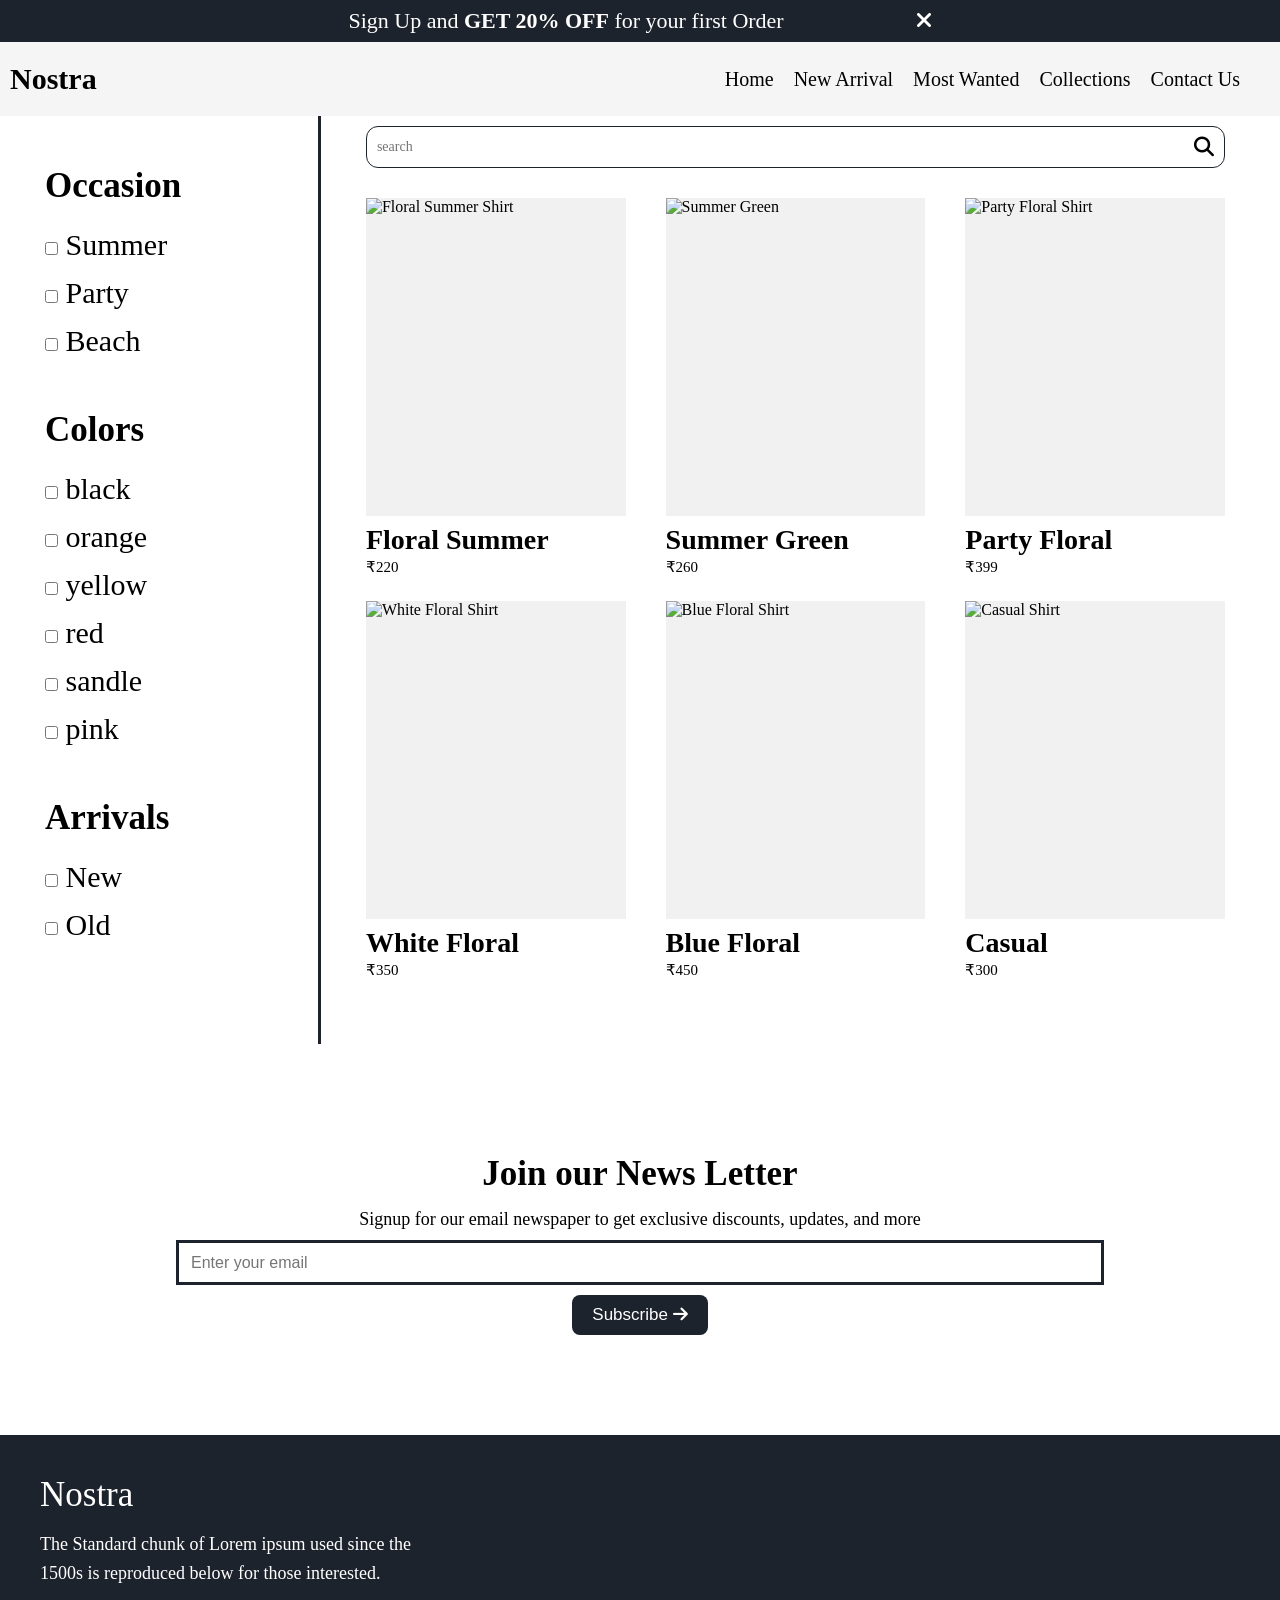
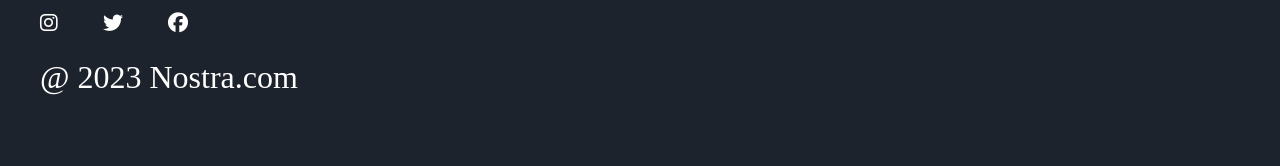
==== Collections.html @ be6a78f8 "Initial commit - Nostra Ecommerce" ====
<!DOCTYPE html>
<html lang="en">

<head>
    <meta charset="UTF-8">
    <meta name="viewport" content="width=device-width, initial-scale=1.0">

    <title>Collections</title>

    <!-- CSS -->
    <link rel="stylesheet" href="style.css">

    <!-- Google Fonts -->
    <link rel="preconnect" href="https://fonts.googleapis.com">
    <link rel="preconnect" href="https://fonts.gstatic.com" crossorigin>

    <link href="https://fonts.googleapis.com/css2?family=Poppins:wght@400;500;700&display=swap" rel="stylesheet">

    <!-- Font Awesome -->
    <link rel="stylesheet" href="https://cdnjs.cloudflare.com/ajax/libs/font-awesome/6.4.2/css/all.min.css">

</head>

<body>

    <!-- Offer Bar -->

    <div class="offer-bar">

        <p>
            Sign Up and <b>GET 20% OFF</b> for your first Order

            <i id="offer-close" class="fa-solid fa-xmark"
                style="margin-left: 10%; cursor: pointer;"></i>
        </p>

    </div>


    <!-- Header -->

    <div class="header">

        <h1>Nostra</h1>
         <div class="navbar-menu-toggle">

            <i id="side-navbar-activate" class="fa-solid fa-bars"></i>

        </div>
        <div class="sub_header">

            <a href="index.html">Home</a>

            <a href="#new-arrivals">New Arrival</a>

            <a href="#most-wanted">Most Wanted</a>

            <a href="Collections.html">Collections</a>

            <a href="Contact Us.html">Contact Us</a>

        </div>

    </div>

        

    </nav>


    <!-- Side Navbar -->

    <div class="side-navbar">

        <p style="text-align: right;">

            <i id="side-navbar-close" class="fa-solid fa-xmark"></i>

        </p>

        <div class="side-navbar-links">

            <p class="side-navbar-link">
                <a href="./index.html">Home</a>
            </p>

            <p class="side-navbar-link">
                <a href="./index.html#new-arrivals">New Arrival</a>
            </p>

            <p class="side-navbar-link">
                <a href="./index.html#most-wanted">Most Wanted</a>
            </p>

            <p class="side-navbar-link">
                <a href="./collections.html">Collections</a>
            </p>

            <p class="side-navbar-link">
                <a href="./contactus.html">Contact Us</a>
            </p>

        </div>

    </div>


    <!-- Main Container -->

    <div class="container">

        <div class="divide-section">


            <!-- Filter Section -->

            <div class="filter-section">

                <h3 class="filter-section-occasion">Occasion</h3>

                <div>

                    <input type="checkbox" name="tags" value="summer"> Summer <br>

                    <input type="checkbox" name="tags" value="party"> Party <br>

                    <input type="checkbox" name="tags" value="beach"> Beach

                </div>


                <h3 class="filter-section-colors">Colors</h3>

                <div>

                    <input type="checkbox" name="tags" value="black"> black <br>

                    <input type="checkbox" name="tags" value="orange"> orange <br>

                    <input type="checkbox" name="tags" value="yellow"> yellow <br>

                    <input type="checkbox" name="tags" value="red"> red <br>
                    <input type="checkbox" name="tags" value="sandle"> sandle <br>
                    <input type="checkbox" name="tags" value="pink"> pink <br>

                </div>


                <h3 class="filter-section-arrivals">Arrivals</h3>

                <div>

                    <input type="checkbox" name="tags" value="new"> New <br>

                    <input type="checkbox" name="tags" value="old"> Old

                </div>

            </div>


            <!-- Product Section -->

            <div class="product-section">


                <!-- Search Bar -->

                <form class="navbar-search">

                    <input type="search" placeholder="search" id="search">

                    <i class="fa-solid fa-magnifying-glass"></i>

                </form>


                <!-- Products -->

                <div class="products">


                    <!-- Product 1 -->

                    <div class="product">

                        <img src="C:\Users\moham\OneDrive\Desktop\New folder\week5\images\61+Uta4FEAL._AC_UL320_.jpg" alt="Floral Summer Shirt">

                        <h2>Floral Summer </h2>

                        <p>₹220</p>

                    </div>


                    <!-- Product 2 -->

                    <div class="product">

                        <img src="C:\Users\moham\OneDrive\Desktop\New folder\week5\images\61-ehgCJ+bL._AC_UL320_.jpg" alt="Summer Green">

                        <h2>Summer Green</h2>

                        <p>₹260</p>

                    </div>


                    <!-- Product 3 -->

                    <div class="product">

                        <img src="C:\Users\moham\OneDrive\Desktop\New folder\week5\images\61H6KwYXuvL._AC_UL320_.jpg" alt="Party Floral Shirt">

                        <h2>Party Floral </h2>

                        <p>₹399</p>

                    </div>


                    <!-- Product 4 -->

                    <div class="product">

                        <img src="C:\Users\moham\OneDrive\Desktop\New folder\week5\images\61Iv8PJQZ9L._AC_UL320_.jpg" alt="White Floral Shirt">

                        <h2>White Floral </h2>

                        <p>₹350</p>

                    </div>


                    <!-- Product 5 -->

                    <div class="product">

                        <img src="C:\Users\moham\OneDrive\Desktop\New folder\week5\images\61sc5UfJIZL._AC_UL320_.jpg" alt="Blue Floral Shirt">

                        <h2>Blue Floral </h2>

                        <p>₹450</p>

                    </div>


                    <!-- Product 6 -->

                    <div class="product">

                        <img src="C:\Users\moham\OneDrive\Desktop\New folder\week5\images\71W3BEHsVwL._AC_UL320_.jpg" alt="Casual Shirt">

                        <h2>Casual </h2>

                        <p>₹300</p>

                    </div>


                </div>

            </div>

        </div>


        <!-- Newsletter -->

        <div class="news">

            <h2>Join our News Letter</h2>

            <p>
                Signup for our email newspaper to get exclusive discounts,
                updates, and more
            </p>

            <div style="margin-top: 10px;">

                <input class="search" type="email" placeholder="Enter your email">

            </div>

            <div>

                <button>
                    Subscribe
                    <i class="fa-solid fa-arrow-right"></i>
                </button>

            </div>

        </div>

    </div>


    <!-- Footer -->

    <div class="footer">

        <div class="footer-container">

            <div class="footer-box-1">

                <h2 class="headingText">Nostra</h2>

                <p>
                    The Standard chunk of Lorem ipsum
                    used since the 1500s is reproduced
                    below for those interested.
                </p>

                <div class="footer-icon-container">

                    <i class="icon fa-brands fa-instagram" style="color: #ffffff;"></i>

                    <i class="icon fa-brands fa-twitter" style="color: #ffffff;"></i>

                    <i class="icon fa-brands fa-facebook" style="color: #ffffff;"></i>

                </div>

            </div>

        </div>

        <p class="subtitle">@ 2023 Nostra.com</p>

    </div>


    <!-- JavaScript -->

    <script src="collections.js"></script>

</body>

</html>
---- style.css ----
* {
    margin: 0;
    padding: 0;
    box-sizing: border-box;
}

.header{
    background-color: whitesmoke;
    display: flex;
    justify-content: space-between;
    align-items: center;
    padding-left: 10px;
    padding-right: 40px;
    padding-top: 20px;
    padding-bottom: 20px;
    
}
.header h1{
    font-weight: bold;
    font-size: 30px;
}
.sub_header{
    display: flex;
    gap:20px;
    font-size: 20px;
}
.sub_header a{
    text-decoration: none;
    color: black;
}
.sub_header a:hover{
text-decoration: underline;
color: black;
}
.img_container {
    width: 100%;
}


.img {
    position: relative;
    width: 100%;
    height: 450px;
    overflow: hidden;
}

.img-track {
    display: flex;
    width: 100%;
    height: 100%;
    transition: transform 1.2s ease-in-out;
}

.img-slide {
    flex: 0 0 100%;
    width: 100%;
    height: 100%;
    display: flex;
}

.img-slide img:first-child {
    width: 65%;
    height: 100%;
    object-fit: cover;
}

.img-slide img:last-child {
    width: 35%;
    height: 100%;
    object-fit: cover;
}

.imgtext {
    position: absolute;
    top: 50%;
    left: 50%;
    transform: translate(-50%, -50%);
    text-align: center;
    color: white;
    width: 80%;
    z-index: 1;
    pointer-events: none;
}

.imgtext h1 {
    font-size: 100px;
    font-weight: bold;
}

.imgtext p {
    font-size: 18px;
    font-weight: bold;
    padding-bottom: 5px;
}

.shopnow {
    padding: 10px 20px;
    cursor: pointer;
    pointer-events: auto;
}

.left, .right {
    position: absolute;
    top: 50%;
    transform: translateY(-50%);
    background: white;
    border: none;
    padding: 12px;
    cursor: pointer;
    z-index: 2;
}

.left {
    left: 10px;
}

.right {
    right: 10px;
}
/* Brand Section */

.brands {
    display: flex;
    justify-content: space-between;
    align-items: center;
    padding: 30px 15px;
    width: 100%;
}

.brand {
    text-align: center;
}

.brand i {
    font-size: 50px;
    margin-bottom: 10px;
    color: black;
}

.brand h1 {
    font-size: 30px;
    font-weight: normal;
}


/* Customer Experience Section */

.experience {
    padding: 40px 15px;
}

.experience-heading {
    display: flex;
    justify-content: space-between;
    align-items: center;
    margin-bottom: 35px;
}

.experience-heading h1 {
    font-size: 35px;
    font-weight: bold;
    line-height: 1.5;
}

.experience-heading p {
    font-size: 25px;
}


/* Experience Cards */

.experience-container {
    display: grid;
    grid-template-columns: repeat(4, 1fr);
    gap: 10px;
}

.experience-box {
    background-color: #f1f2f5;
    padding: 15px 10px;
    border-radius: 5px;
}

.experience-box i {
    font-size: 45px;
    margin-bottom: 10px;
}

.experience-box h3 {
    font-size: 16px;
    margin-bottom: 5px;
}

.experience-box p {
    font-size: 16px;
    line-height: 1.6;
}


/* New Arrivals */

.new-arrivals {
    padding: 40px 15px;
}

.new-arrivals h1 {
    font-size: 25px;
}


/* Responsive Design */

@media screen and (max-width: 768px) {

    .brands {
        display: grid;
        grid-template-columns: repeat(3, 1fr);
        gap: 25px;
    }

    .brand h1 {
        font-size: 20px;
    }

    .brand i {
        font-size: 35px;
    }

    .experience-heading {
        flex-direction: column;
        align-items: flex-start;
        gap: 15px;
    }

    .experience-heading h1 {
        font-size: 25px;
    }

    .experience-heading p {
        font-size: 16px;
    }

    .experience-container {
        grid-template-columns: repeat(2, 1fr);
    }
}
.new-arrivals {
    width: 100%;
    padding: 0 3px;
}

.new-arrivals h2 {
    font-size: 24px;
    font-weight: bold;
    margin-bottom: 35px;
}

.product-container {
    display: flex;
    justify-content: space-between;
    gap: 30px;
}

.product-card {
    width: 24%;
    height: 326px;
    position: relative;
    overflow: hidden;
    border-radius: 7px;
}

.product-card img {
    width: 100%;
    height: 100%;
    object-fit: cover;
}

.overlay {
    position: absolute;
    top: 0;
    left: 0;
    width: 100%;
    height: 100%;
    background: rgba(0, 0, 0, 0.60);
}

.product-card button {
    position: absolute;
    top: 50%;
    left: 50%;
    transform: translate(-50%, -50%);

    background: #fff;
    color: #000;
    border: none;
    border-radius: 10px;

    padding: 16px 32px;
    font-size: 18px;
    cursor: pointer;
    white-space: nowrap;
}

.product-card button:hover {
    background: #000;
    color: #fff;
}
.most-wanted {
    padding: 10px;
}

.most-wanted h2 {
    font-size: 24px;
    margin-bottom: 35px;
    margin-top: 15PX;
}

.slider-wrapper {
    position: relative;
    width: 100%;
    margin-bottom: 17px;
}

.product-container {
    display: flex;
    gap: 20px;
    overflow-x: auto;
    scroll-behavior: smooth;
    scrollbar-width: none;
}

.product-container::-webkit-scrollbar {
    display: none;
}

.product-card {
    position: relative;
    flex: 0 0 320px;
    height: 318px;
    background: #f2f2f2;
    border-radius: 7px;
    overflow: hidden;
}

.product-card img {
    width: 100%;
    height: 100%;
    object-fit: contain;
}

.sale {
    position: absolute;
    top: 3px;
    left: 3px;
    background: red;
    color: white;
    font-size: 30px;
    padding: 5px 12px;
    border-radius: 7px;
    z-index: 2;
}

.heart {
    position: absolute;
    bottom: 25px;
    right: 15px;
    font-size: 48px;
    color: black;
    cursor: pointer;
    z-index: 2;
}

.heart.active {
    color: red;
}

.arrow {
    position: absolute;
    top: 50%;
    transform: translateY(-50%);
    background: white;
    border: none;
    font-size: 25px;
    padding: 12px;
    cursor: pointer;
    z-index: 5;
    border-radius: 50%;
}

.left {
    left: 5px;
}

.right {
    right: 5px;
}
/* Limited Offer */

.limited-offer {
    background-color: #1d232c;
    color: white;

    display: flex;
    align-items: center;
    justify-content: center;

    gap: 75px;
    padding: 32px;
}

.offer-image img {
    width: 500px;
    height: 300px;
    object-fit: cover;
    
}

.offer-content h1 {
    font-size: 48px;
    margin-bottom: 15px;
}

.offer-content h2 {
    font-size: 32px;
    margin-bottom: 15px;
}

.shop-btn {
    background-color: white;
    color: black;

    border: none;
    border-radius: 10px;

    padding: 18px 35px;
    font-size: 18px;

    cursor: pointer;
}

.shop-btn:hover {
    background-color: #ddd;
}


/* Newsletter */

.newsletter {
    text-align: center;
    padding: 85px 20px;
}

.newsletter h1 {
    font-size: 46px;
    margin-bottom: 15px;
}

.newsletter p {
    font-size: 30px;
    margin-bottom: 20px;
}

.newsletter form {
    display: flex;
    flex-direction: column;
    align-items: center;
}

.newsletter input {
    width: 90%;
    height: 45px;

    border: 3px solid #1d232c;
    padding: 10px;
    font-size: 18px;

    margin-bottom: 20px;
}

.newsletter button {
    background-color: #1d232c;
    color: white;

    border: none;
    border-radius: 10px;

    padding: 15px 30px;
    font-size: 20px;

    cursor: pointer;
}

.newsletter button:hover {
    background-color: #394554;
}
/* Footer */

.footer {
    background-color: #1d232c;
    color: white;

    padding: 45px 40px;
}

/* Website Name */

.footer h1 {
    font-size: 48px;
    margin-bottom: 12px;
}

/* Description */

.footer p {
    font-size: 32px;
    line-height: 1.5;
    margin-bottom: 25px;
}

/* Social Icons */

.social-icons {
    display: flex;
    gap: 80px;
    margin-left: 30px;
    margin-bottom: 35px;
}

.social-icons a {
    color: white;
    font-size: 30px;
    text-decoration: none;
}

.social-icons a:hover {
    color: #bdbdbd;
}

/* Copyright */

.footer h2 {
    font-size: 32px;
    font-weight: normal;
}
html {
    scroll-behavior: smooth;
}
/* Offer Bar */

.offer-bar {
    background-color: #1d232c;
    color: white;
    text-align: center;
    padding: 8px;
    font-size: 22px;
}

#offer-close {
    cursor: pointer;
}


/* Navigation Bar */

.navbar {
    display: flex;
    justify-content: space-between;
    align-items: center;
    padding: 20px;
    background-color: white;
}

.navbar h1 {
    font-size: 30px;
    font-weight: bold;
}

.navbar-links {
    display: flex;
    gap: 70px;
}

.navbar-link a {
    text-decoration: none;
    color: black;
    font-size: 16px;
}

.navbar-link a:hover {
    text-decoration: underline;
}

.navbar-menu-toggle {
    display: none;
}


/* Collections Main Container */

.container {
    width: 100%;
    padding: 10px;
}

.divide-section {
    display: flex;
    gap: 30px;
}


/* Filter Section - Left Side */

.filter-section {
    width: 24%;
    padding: 50px 5px;
    border-right: 3px solid #1d232c;
}

.filter-section h3 {
    font-size: 35px;
    font-weight: bold;
    margin-bottom: 15px;
}

.filter-section div {
    font-size: 30px;
    line-height: 1.6;
    margin-bottom: 45px;
}

.filter-section input {
    width: 13px;
    height: 13px;
    cursor: pointer;
}

.filter-section-colors {
    margin-top: 30px;
}

.filter-section-arrivals {
    margin-top: 30px;
}


/* Product Section - Right Side */

.product-section {
    width: 76%;
    padding: 10px 15px;
}


/* Search Bar */

.navbar-search {
    width: 100%;
    display: flex;
    align-items: center;
    border: 1px solid #1d232c;
    border-radius: 12px;
    padding: 10px;
    margin-bottom: 30px;
}

.navbar-search input {
    width: 100%;
    border: none;
    outline: none;
    font-size: 14px;
    font-family: inherit;
}

.navbar-search i {
    font-size: 20px;
    cursor: pointer;
}


/* Products Grid */

.products {
    display: grid;
    grid-template-columns: repeat(3, 1fr);
    column-gap: 40px;
    row-gap: 25px;
}


/* Individual Products */

.products > div {
    width: 100%;
    min-width: 0;
}

.products img {
    width: 100%;
    height: 318px;
    object-fit: cover;
    display: block;
    background-color: #f1f1f1;
}

.products h2 {
    font-size: 28px;
    font-weight: bold;
    margin-top: 8px;
}

.products p {
    font-size: 15px;
    margin-top: 2px;
}


/* Newsletter */

.news {
    text-align: center;
    padding: 60px 20px;
}

.news h2 {
    font-size: 35px;
    margin-bottom: 15px;
}

.news p {
    font-size: 18px;
}

.news input {
    width: 80%;
    height: 45px;
    border: 3px solid #1d232c;
    padding: 10px;
    font-size: 16px;
}

.news button {
    background-color: #1d232c;
    color: white;
    border: none;
    border-radius: 8px;
    padding: 15px 25px;
    margin-top: 15px;
    font-size: 17px;
    cursor: pointer;
}


/* Collections Footer */

.footer {
    background-color: #1d232c;
    color: white;
    padding: 40px;
}

.footer-box-1 h2 {
    font-size: 35px;
    margin-bottom: 15px;
}

.footer-box-1 p {
    font-size: 18px;
    line-height: 1.6;
}

.footer-icon-container {
    display: flex;
    gap: 30px;
    margin-top: 20px;
}

.footer-icon-container i {
    font-size: 25px;
    cursor: pointer;
}

.subtitle {
    margin-top: 25px;
    font-size: 16px;
}

/* Side Navbar */

.side-navbar {
    background-color: #1d232c;
    width: 60%;
    height: 100%;
    position: fixed;
    top: 0;
    left: -60%;
    padding: 20px;
    color: white;
    z-index: 1000;
    transition: 0.5s;
}

.side-navbar.active {
    left: 0;
}

.side-navbar p {
    margin-bottom: 25px;
}

.side-navbar-links {
    display: flex;
    flex-direction: column;
    gap: 25px;
}

.side-navbar-link a {
    color: white;
    text-decoration: none;
    font-size: 18px;
}

#side-navbar-close {
    cursor: pointer;
    font-size: 25px;
}


/* Desktop Screen */

.navbar-menu-toggle {
    display: none;
}

@media screen and (max-width: 768px) {

    .navbar-links {
        display: none;
    }

    .navbar-menu-toggle {
        display: block;
        font-size: 25px;
        cursor: pointer;
    }

}
.side-navbar {
    position: fixed;
    top: 0;
    left: -60%;
    width: 50%;
    height: 100%;
    background-color: #1d232c;
    color: white;
    padding: 20px;
    transition: 0.5s;
    z-index: 100;
}

.side-navbar.active {
    left: 0;
}

.side-navbar-links a {
    color: white;
    text-decoration: none;
    font-size: 20px;
}

.side-navbar-link {
    margin-bottom: 25px;
    cursor: pointer;
}

#side-navbar-close {
    cursor: pointer;
    font-size: 25px;
}
/* NAVBAR */
.navbar {
    display: flex;
    justify-content: space-between;
    align-items: center;
    padding: 20px 50px;
}

.navbar-links {
    display: flex;
    column-gap: 20px;
}

.navbar-link a {
    text-decoration: none;
    color: #1d232c;
}

.navbar-menu-toggle {
    display: none;
    cursor: pointer;
}

/* SIDE NAVBAR */
.side-navbar {
    background-color: #1d232c;
    color: white;
    width: 50%;
    height: 100%;
    position: fixed;
    top: 0;
    left: -60%;
    padding: 20px;
    transition: 0.5s;
    z-index: 100;
}

.side-navbar-links a {
    color: white;
    text-decoration: none;
}

.side-navbar-link {
    margin-bottom: 25px;
}

/* CONTACT FORM CONTAINER */
.container {
    margin: 0 auto;
    padding: 0 20px;
    max-width: 1240px;
}

/* CONTACT FORM */
.contact-form {
    background-color: #1d232c;
    color: white;
    padding: 75px 80px;
    border-radius: 8px;
    margin-top: 20px;
}

.contact-form h2 {
    font-size: 23px;
    margin-bottom: 18px;
}

.contact-form label {
    display: block;
    margin-bottom: 15px;
    font-size: 16px;
}

.contact-form input[type="text"],
.contact-form textarea {
    width: 100%;
    padding: 15px;
    margin-bottom: 15px;
    border: none;
    border-radius: 4px;
    font-size: 16px;
    outline: none;
}

.contact-form input[type="text"] {
    height: 84px;
}

.contact-form textarea {
    height: 143px;
    resize: vertical;
}

.contact-form input[type="submit"] {
    background-color: #0066cc;
    color: white;
    padding: 10px 20px;
    border: none;
    border-radius: 4px;
    font-size: 16px;
    cursor: pointer;
}

.contact-form input[type="submit"]:hover {
    background-color: #0052a3;
}

/* NEWSLETTER */
.news {
    text-align: center;
    margin-top: 50px;
}

.news input {
    width: 80%;
    padding: 12px;
    border: solid 3px #1d232c;
}

.news button {
    margin-top: 10px;
    padding: 10px 20px;
    background-color: #1d232c;
    color: white;
    border: none;
    cursor: pointer;
}

/* FOOTER */
.footer {
    background-color: #1d232c;
    color: white;
    padding: 40px;
    margin-top: 40px;
}

.footer-container {
    display: flex;
    justify-content: space-between;
}

.footer-box-1 {
    max-width: 400px;
}

.footer-icon-container {
    margin-top: 15px;
}

.footer-icon-container i {
    margin-right: 15px;
    font-size: 20px;
}

.subtitle {
    margin-top: 20px;
}

/* SIDE NAVBAR */

#side-navbar-activate {
    display: none;
    font-size: 25px;
    cursor: pointer;
}

.side-navbar {
    position: fixed;
    top: 0;
    left: -100%;
    width: 75%;
    height: 100vh;
    background-color: #1d232c;
    color: white;
    padding: 20px;
    z-index: 1000;
    transition: 0.5s;
}

.side-navbar.active {
    left: 0;
}

.side-navbar-links {
    display: flex;
    flex-direction: column;
    gap: 25px;
}

.side-navbar-link a {
    color: white;
    text-decoration: none;
    font-size: 18px;
}

#side-navbar-close {
    cursor: pointer;
    font-size: 25px;
}

/* MOBILE VIEW */

@media screen and (max-width: 767px) {

    .header {
        flex-direction: row;
        justify-content: space-between;
        align-items: center;
    }

    .sub_header {
        display: none;
    }

    #side-navbar-activate {
        display: block;
    }
}

/* =========================
   TABLET VIEW
========================= */

@media screen and (min-width: 768px) and (max-width: 1023px) {

    .header {
        padding: 15px 20px;
    }

    .header h1 {
        font-size: 25px;
    }

    .sub_header {
        gap: 12px;
        font-size: 15px;
    }

    .img {
        height: 350px;
    }

    .imgtext h1 {
        font-size: 45px;
    }

    .brands {
        display: grid;
        grid-template-columns: repeat(4, 1fr);
        gap: 25px;
    }

    .experience-heading h1 {
        font-size: 28px;
    }

    .experience-heading p {
        font-size: 18px;
    }

    .experience-container {
        grid-template-columns: repeat(2, 1fr);
    }

    .new-arrivals .product-container {
        display: grid;
        grid-template-columns: repeat(2, 1fr);
        gap: 15px;
    }

    .limited-offer {
        gap: 25px;
        padding: 25px;
    }

    .offer-image img {
        width: 100%;
        max-width: 350px;
        height: 250px;
    }

    .offer-content h1 {
        font-size: 35px;
    }

    .offer-content h2 {
        font-size: 22px;
    }

    .newsletter h1 {
        font-size: 35px;
    }

    .newsletter p {
        font-size: 20px;
    }

    .footer p {
        font-size: 22px;
    }

}
/* =========================
   MOBILE VIEW
========================= */

@media screen and (max-width: 767px) {

    /* Offer Bar */

    .offer-bar {
        font-size: 13px;
        padding: 10px 5px;
    }

    #offer-close {
        margin-left: 5% !important;
    }


    /* Header */

    .header {
        padding: 15px;
        flex-direction: column;
        gap: 15px;
    }

    .header h1 {
        font-size: 25px;
    }

    .sub_header {
        width: 100%;
        gap: 15px;
        overflow-x: auto;
        white-space: nowrap;
        font-size: 14px;
        padding-bottom: 5px;
    }


    /* Image Slider */

    .img {
        height: 280px;
    }

    .img-slide img:first-child {
        width: 65%;
    }

    .img-slide img:last-child {
        width: 35%;
    }

    .imgtext {
        width: 90%;
    }

    .imgtext h1 {
        font-size: 30px;
    }

    .imgtext p {
        font-size: 15px;
    }

    .shopnow {
        padding: 8px 15px;
        font-size: 13px;
    }

    .left, .right {
        padding: 8px;
        font-size: 14px;
    }


    /* Brands */

    .brands {
        display: grid;
        grid-template-columns: repeat(3, 1fr);
        gap: 20px;
        padding: 25px 10px;
    }

    .brand i {
        font-size: 30px;
    }

    .brand h1 {
        font-size: 16px;
    }


    /* Experience */

    .experience {
        padding: 25px 12px;
    }

    .experience-heading {
        flex-direction: column;
        align-items: flex-start;
        gap: 10px;
    }

    .experience-heading h1 {
        font-size: 23px;
    }

    .experience-heading p {
        font-size: 14px;
    }

    .experience-container {
        grid-template-columns: repeat(2, 1fr);
        gap: 10px;
    }

    .experience-box {
        padding: 12px 8px;
    }

    .experience-box i {
        font-size: 30px;
    }

    .experience-box h3 {
        font-size: 14px;
    }

    .experience-box p {
        font-size: 12px;
    }


    /* New Arrivals */

    .new-arrivals {
        padding: 20px 10px;
    }

    .new-arrivals h2 {
        font-size: 22px;
        margin-bottom: 20px;
    }

    .new-arrivals .product-container {
        display: grid;
        grid-template-columns: repeat(2, 1fr);
        gap: 12px;
    }

    .new-arrivals .product-card {
        width: 100%;
        min-width: 0;
        height: 200px;
        flex: none;
    }

    .new-arrivals .product-card button {
        padding: 10px 12px;
        font-size: 12px;
    }


    /* Most Wanted */

    .most-wanted {
        padding: 10px;
    }

    .most-wanted h2 {
        font-size: 22px;
        margin-bottom: 20px;
    }

    .most-wanted .product-container {
        gap: 12px;
    }

    .most-wanted .product-card {
        flex: 0 0 220px;
        height: 220px;
    }

    .sale {
        font-size: 18px;
        padding: 5px 8px;
    }

    .heart {
        font-size: 35px;
        bottom: 10px;
    }

    .arrow {
        font-size: 16px;
        padding: 8px;
    }


    /* Limited Offer */

    .limited-offer {
        flex-direction: column;
        gap: 20px;
        padding: 20px 12px;
        text-align: center;
    }

    .offer-image {
        width: 100%;
    }

    .offer-image img {
        width: 100%;
        height: 220px;
    }

    .offer-content h1 {
        font-size: 30px;
    }

    .offer-content h2 {
        font-size: 20px;
    }

    .shop-btn {
        padding: 12px 20px;
        font-size: 15px;
    }


    /* Newsletter */

    .newsletter {
        padding: 40px 15px;
    }

    .newsletter h1 {
        font-size: 25px;
    }

    .newsletter p {
        font-size: 15px;
    }

    .newsletter input {
        width: 100%;
        font-size: 14px;
    }

    .newsletter button {
        font-size: 15px;
        padding: 12px 20px;
    }


    /* Footer */

    .footer {
        padding: 25px 15px;
    }

    .footer h1 {
        font-size: 30px;
    }

    .footer p {
        font-size: 15px;
    }

    .social-icons {
        gap: 30px;
        margin-left: 0;
    }

    .social-icons a {
        font-size: 22px;
    }

    .footer h2 {
        font-size: 17px;
    }

}
/* MOBILE VIEW */

@media screen and (max-width: 767px) {

    /* Header */

    .header {
        display: flex;
        justify-content: space-between;
        align-items: center;
        padding: 15px 20px;
    }

    .header h1 {
        font-size: 25px;
    }

    .sub_header {
        display: none;
    }

    .navbar-menu-toggle {
        display: block;
        text-align: right;
        padding: 10px 20px;
        font-size: 25px;
        cursor: pointer;
    }

    /* Side Navbar */

    .side-navbar {
        display: block;
        position: fixed;
        top: 0;
        left: -100%;
        width: 75%;
        height: 100vh;
        background-color: #1d232c;
        color: white;
        padding: 20px;
        z-index: 1000;
        transition: 0.5s;
    }

    .side-navbar.active {
        left: 0;
    }

    .side-navbar-links {
        display: flex;
        flex-direction: column;
        gap: 25px;
    }

    .side-navbar-links a {
        color: white;
        text-decoration: none;
        font-size: 18px;
    }

    /* Contact Container */

    .container {
        width: 100%;
        padding: 15px;
    }

    /* Contact Form */

    .contact-form {
        padding: 30px 20px;
        margin-top: 10px;
        border-radius: 8px;
    }

    .contact-form h2 {
        font-size: 25px;
        margin-bottom: 20px;
    }

    .contact-form label {
        font-size: 14px;
    }

    .contact-form input[type="text"],
    .contact-form textarea {
        width: 100%;
        padding: 12px;
        margin-bottom: 15px;
        font-size: 15px;
    }

    .contact-form input[type="text"] {
        height: 50px;
    }

    .contact-form textarea {
        height: 120px;
    }

    .contact-form input[type="submit"] {
        padding: 12px 25px;
        font-size: 15px;
    }

    /* Newsletter */

    .news {
        padding: 35px 15px;
        text-align: center;
    }

    .news h2 {
        font-size: 23px;
        margin-bottom: 12px;
    }

    .news p {
        font-size: 14px;
        line-height: 1.6;
    }

    .news input {
        width: 100%;
        height: 45px;
        padding: 10px;
    }

    .news button {
        padding: 12px 25px;
        font-size: 15px;
    }

    /* Footer */

    .footer {
        padding: 25px 20px;
    }

    .footer-container {
        display: block;
    }

    .footer-box-1 h2 {
        font-size: 28px;
    }

    .footer-box-1 p {
        font-size: 14px;
        line-height: 1.6;
    }

    .footer-icon-container {
        display: flex;
        gap: 25px;
    }

    .footer-icon-container i {
        font-size: 22px;
    }

    .subtitle {
        font-size: 13px;
        margin-top: 20px;
    }

}
/* TABLET VIEW */

@media screen and (min-width: 768px) and (max-width: 1023px) {

    .header {
        padding: 20px;
    }

    .header h1 {
        font-size: 25px;
    }

    .sub_header {
        gap: 15px;
    }

    .sub_header a {
        font-size: 14px;
    }

    .navbar-menu-toggle {
        display: none;
    }

    .side-navbar {
        display: none;
    }

    .container {
        padding: 20px;
    }

    .contact-form {
        padding: 40px;
    }

    .contact-form h2 {
        font-size: 28px;
    }

    .contact-form input[type="text"] {
        height: 65px;
    }

    .contact-form textarea {
        height: 120px;
    }

    .news h2 {
        font-size: 28px;
    }

    .news p {
        font-size: 16px;
    }

    .footer {
        padding: 30px;
    }

}
.header {
    display: flex;
    flex-direction: row;
    justify-content: space-between;
    align-items: center;
    flex-wrap: nowrap;
    width: 100%;
}

.header h1 {
    margin: 0;
}

.navbar-menu-toggle {
    display: none;
}

@media screen and (max-width: 767px) {
    .header {
        display: flex;
        flex-direction: row;
        justify-content: space-between;
        align-items: center;
        flex-wrap: nowrap;
    }

    .sub_header {
        display: none;
    }

    .navbar-menu-toggle {
        display: block;
        flex-shrink: 0;
        font-size: 25px;
        cursor: pointer;
    }
}
/* =========================
   TABLET VIEW
========================= */

@media screen and (min-width: 768px) and (max-width: 1023px) {

    .header {
        padding: 15px 20px;
    }

    .sub_header {
        gap: 15px;
    }

    .sub_header a {
        font-size: 14px;
    }

    .filter-section {
        width: 190px;
    }

    .products {
        grid-template-columns: repeat(2, minmax(0, 1fr));
        gap: 20px;
    }

    .product img {
        height: 240px;
    }
}




@media screen and (max-width: 767px) {

    .container {
        width: 100%;
        padding: 0 10px;
        margin: 20px auto;
    }

    /* Keep filter and products side by side */
    .divide-section {
        display: flex;
        flex-direction: row;
        align-items: flex-start;
        gap: 10px;
        width: 100%;
    }

    /* Filter on left */
    .filter-section {
        width: 30%;
        flex-shrink: 0;
        border-right: 2px solid black;
        border-bottom: none;
        padding-right: 8px;
        margin: 0;
    }

    .filter-section h3 {
        font-size: 13px;
        margin: 15px 0 8px;
    }

    .filter-section div {
        font-size: 11px;
        line-height: 2;
    }

    .filter-section input {
        margin: 0 2px 0 0;
    }

    /* Products on right */
    .product-section {
        width: 70%;
        min-width: 0;
        flex: 1;
    }

    /* Search bar */
    .navbar-search {
        width: 100%;
        margin-bottom: 15px;
        padding: 7px;
    }

    .navbar-search input {
        width: 100%;
        min-width: 0;
        font-size: 12px;
    }

    /* Two product columns */
    .products {
        display: grid;
        grid-template-columns: repeat(2, minmax(0, 1fr));
        gap: 15px 8px;
        width: 100%;
    }

    .product {
        width: 100%;
        min-width: 0;
        text-align: center;
    }

    .product img {
        width: 100%;
        height: 120px;
        object-fit: cover;
    }

    .product h2 {
        font-size: 12px;
    }

    .product p {
        font-size: 12px;
    }
}
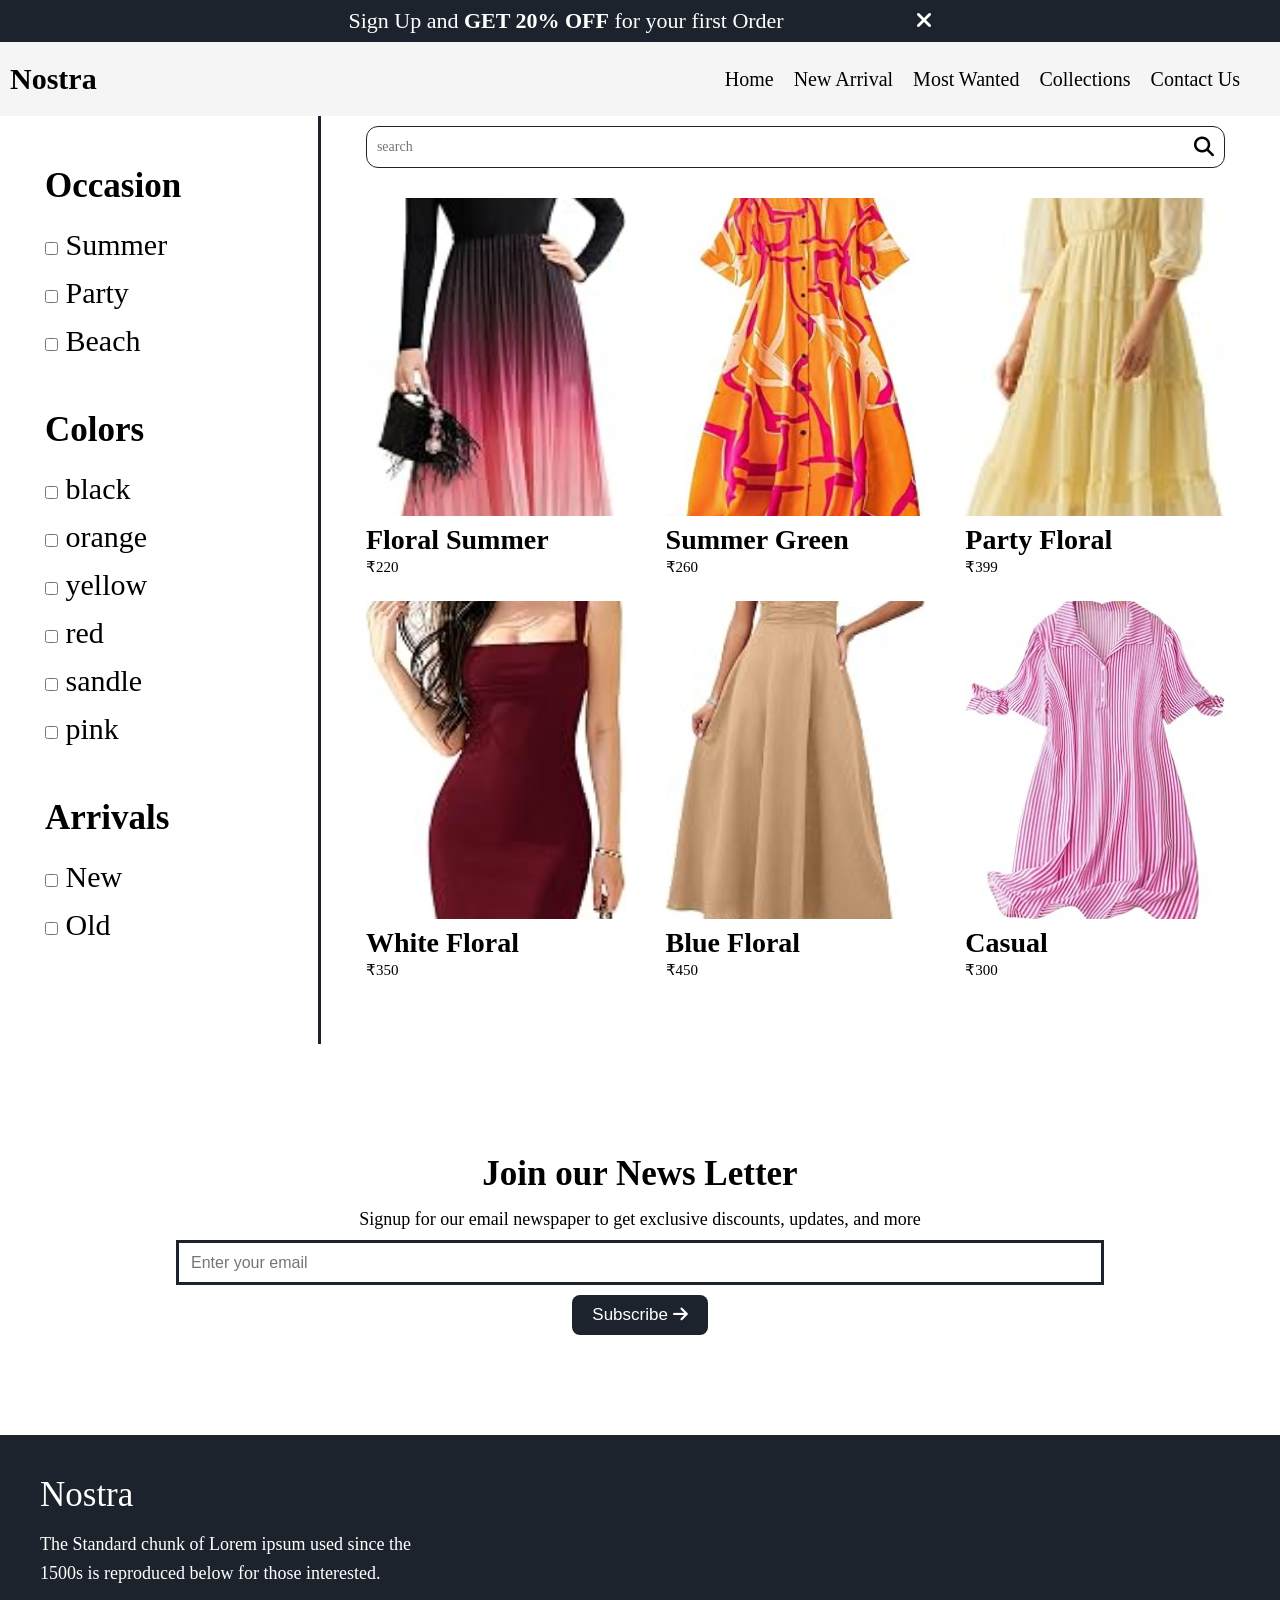
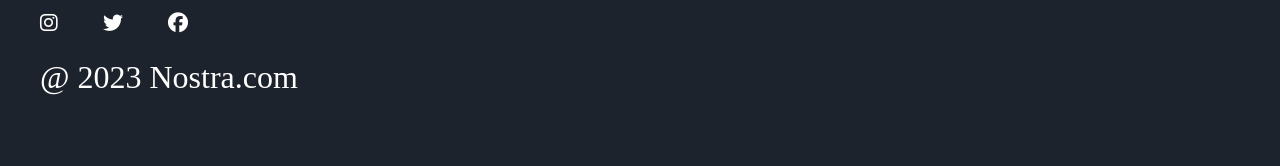
==== commit 00969d5b: "Updated website design" ====
--- a/Collections.html
+++ b/Collections.html
@@ -94,11 +94,11 @@
             </p>
 
             <p class="side-navbar-link">
-                <a href="./collections.html">Collections</a>
-            </p>
-
-            <p class="side-navbar-link">
-                <a href="./contactus.html">Contact Us</a>
+                <a href="./Collections.html">Collections</a>
+            </p>
+
+            <p class="side-navbar-link">
+                <a href="./Contact Us.html">Contact Us</a>
             </p>
 
         </div>
@@ -185,7 +185,7 @@
 
                     <div class="product">
 
-                        <img src="C:\Users\moham\OneDrive\Desktop\New folder\week5\images\61+Uta4FEAL._AC_UL320_.jpg" alt="Floral Summer Shirt">
+                        <img src="./images/61+Uta4FEAL._AC_UL320_.jpg">
 
                         <h2>Floral Summer </h2>
 
@@ -198,7 +198,7 @@
 
                     <div class="product">
 
-                        <img src="C:\Users\moham\OneDrive\Desktop\New folder\week5\images\61-ehgCJ+bL._AC_UL320_.jpg" alt="Summer Green">
+                        <img src="./images/61-ehgCJ+bL._AC_UL320_.jpg" alt="Summer Green">
 
                         <h2>Summer Green</h2>
 
@@ -211,7 +211,7 @@
 
                     <div class="product">
 
-                        <img src="C:\Users\moham\OneDrive\Desktop\New folder\week5\images\61H6KwYXuvL._AC_UL320_.jpg" alt="Party Floral Shirt">
+                        <img src="./images/61H6KwYXuvL._AC_UL320_.jpg" alt="Party Floral Shirt">
 
                         <h2>Party Floral </h2>
 
@@ -224,7 +224,7 @@
 
                     <div class="product">
 
-                        <img src="C:\Users\moham\OneDrive\Desktop\New folder\week5\images\61Iv8PJQZ9L._AC_UL320_.jpg" alt="White Floral Shirt">
+                        <img src="./images/61Iv8PJQZ9L._AC_UL320_.jpg">
 
                         <h2>White Floral </h2>
 
@@ -237,7 +237,7 @@
 
                     <div class="product">
 
-                        <img src="C:\Users\moham\OneDrive\Desktop\New folder\week5\images\61sc5UfJIZL._AC_UL320_.jpg" alt="Blue Floral Shirt">
+                        <img src="./images/61sc5UfJIZL._AC_UL320_.jpg" alt="Blue Floral Shirt">
 
                         <h2>Blue Floral </h2>
 
@@ -250,7 +250,7 @@
 
                     <div class="product">
 
-                        <img src="C:\Users\moham\OneDrive\Desktop\New folder\week5\images\71W3BEHsVwL._AC_UL320_.jpg" alt="Casual Shirt">
+                        <img src="./images/71W3BEHsVwL._AC_UL320_.jpg" alt="Casual Shirt">
 
                         <h2>Casual </h2>
 
